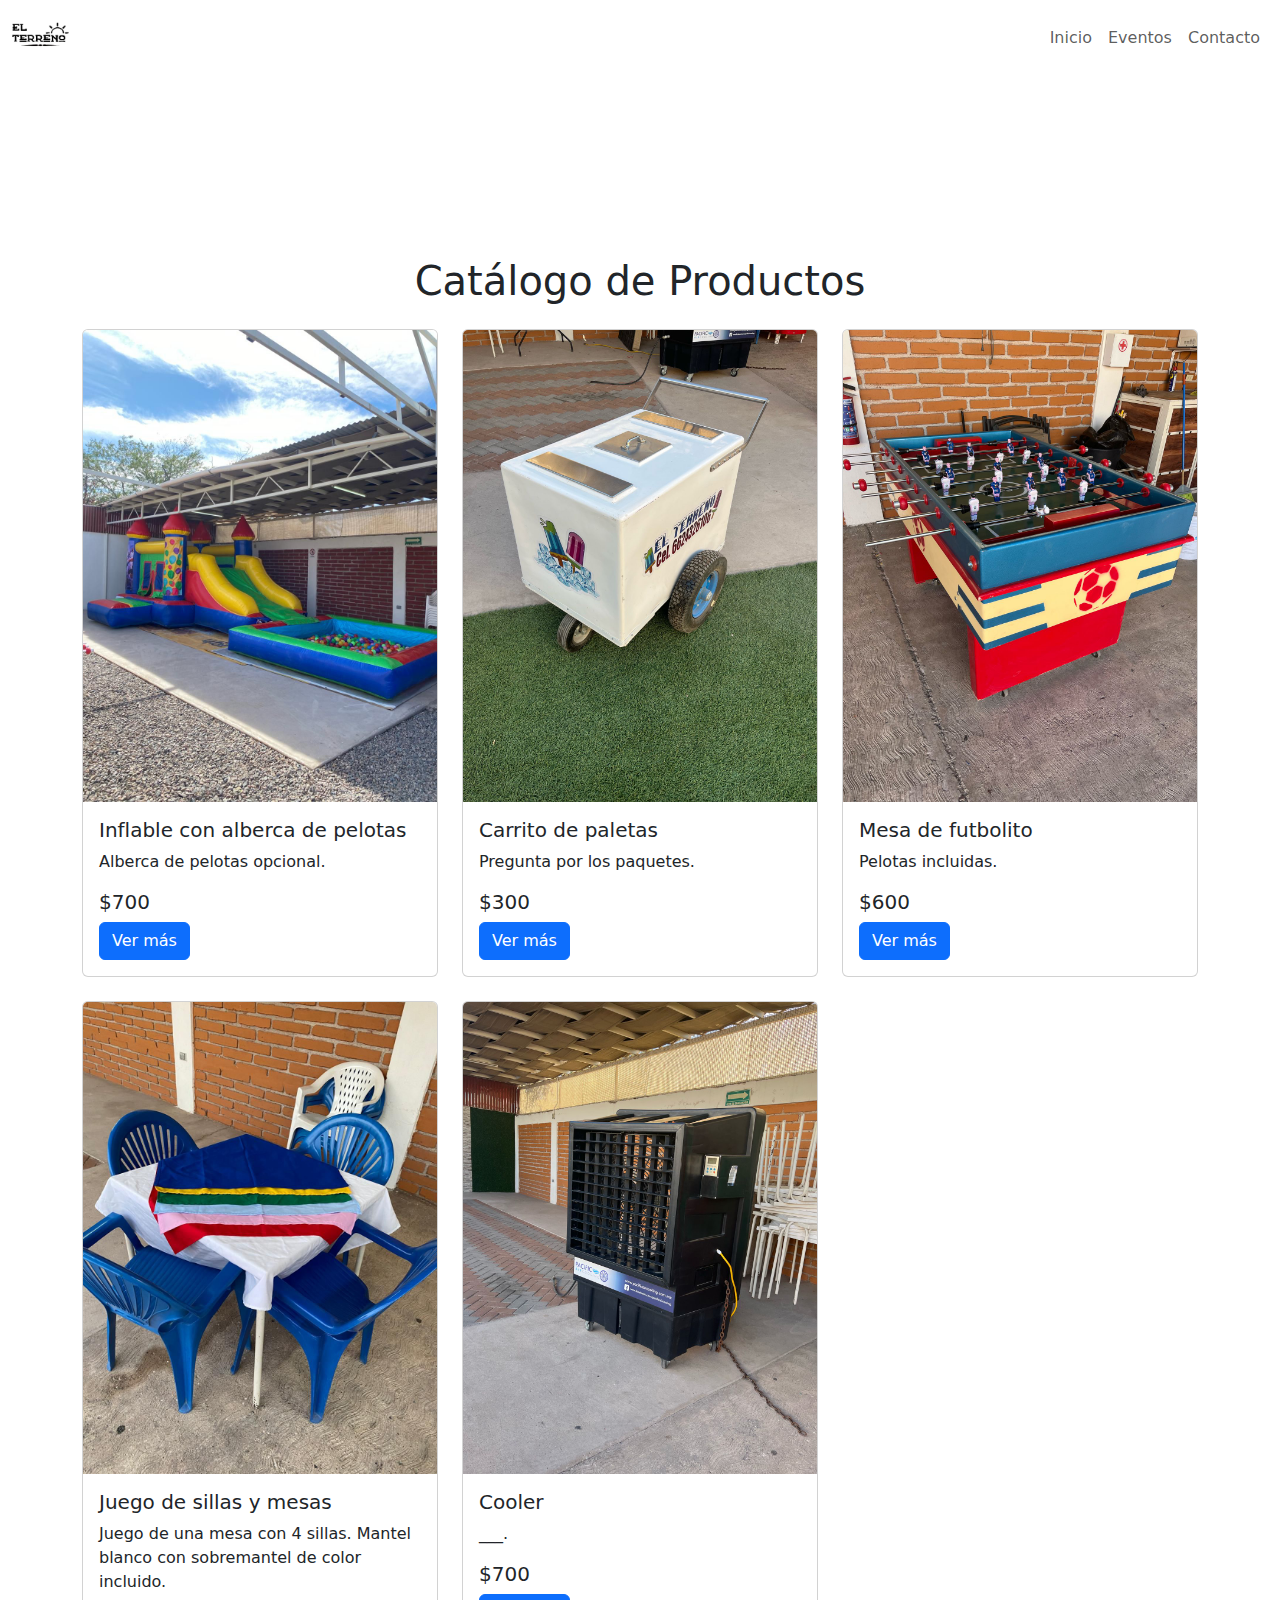
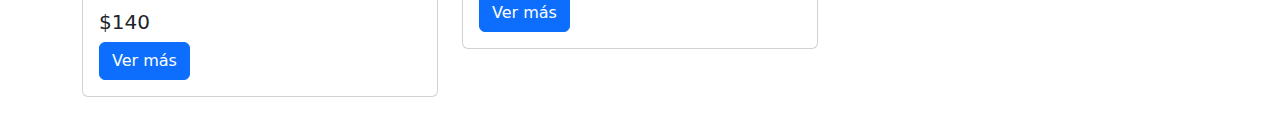
==== index.html @ bebd4e1b "sketch 1" ====
<!DOCTYPE html>
<html lang="es">
<head>
    <meta charset="UTF-8">
    <meta name="viewport" content="width=device-width, initial-scale=1.0">
    <title>El Terreno</title>
    <link href="https://cdn.jsdelivr.net/npm/bootstrap@5.3.2/dist/css/bootstrap.min.css" rel="stylesheet">
    <script src="catalogo.js"></script>
</head>
<body>

  <nav class="bg-primary navbar navbar-expand-lg navbar-light bg-white sticky-top">
    <div class="container-fluid">
      <a class="navbar-brand" href="#">
        <img src="multimedia/logo.jpg" class="img-fluid" style="max-height: 50px;">
      </a>
      <button class="navbar-toggler" type="button" data-bs-toggle="collapse" data-bs-target="#navbarNav">
        <span class="navbar-toggler-icon"></span>
      </button>
      <div class="collapse navbar-collapse" id="navbarNav">
        <ul class="navbar-nav ms-auto">
          <li class="nav-item"><a class="nav-link" href="#">Inicio</a></li>
          <li class="nav-item"><a class="nav-link" href="eventos.html">Eventos</a></li>
          <li class="nav-item"><a class="nav-link" href="contacto.html">Contacto</a></li>
        </ul>
      </div>
    </div>
  </nav>

  <div class="position-relative">
    <video autoplay loop muted playsinline class="w-100">
      <source src="multimedia/video.mp4" type="video/mp4">
      Tu navegador no soporta videos HTML5.
    </video>
    <div class="position-absolute top-50 start-50 translate-middle text-white text-center">
      <h1>Bienvenido a nuestro catálogo</h1>
      <p>Explora nuestra colección</p>
    </div>
  </div>

    <div class="container mt-4">
        <h1 class="text-center mb-4">Catálogo de Productos</h1>
        <div class="row" id="product-container"></div> <!-- JS will insert content here -->


    <script src="https://cdn.jsdelivr.net/npm/bootstrap@5.3.2/dist/js/bootstrap.bundle.min.js"></script>
</body>
</html>
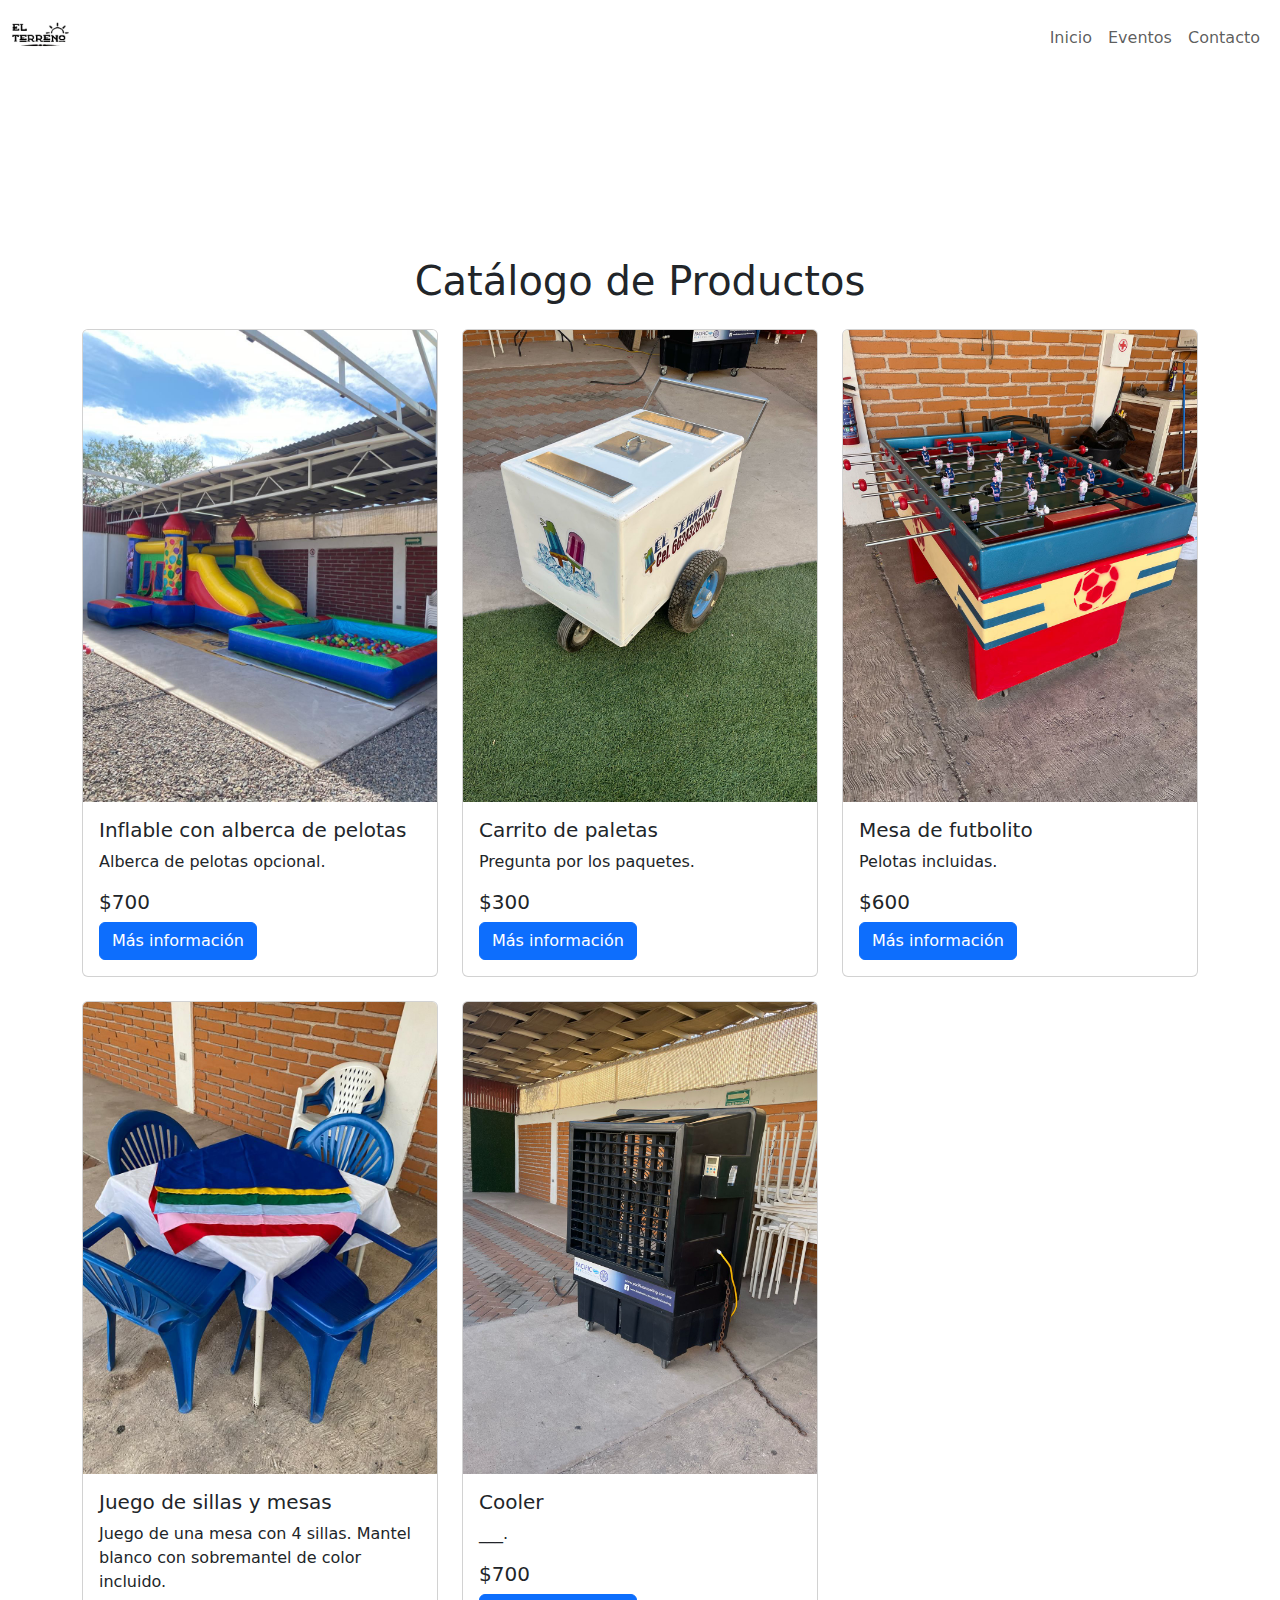
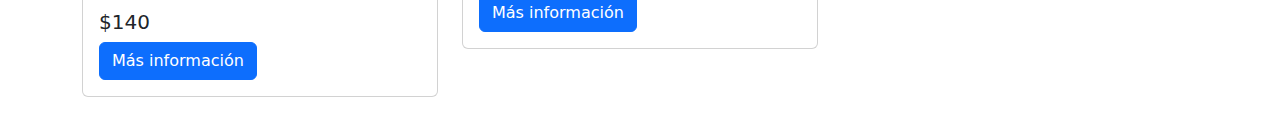
==== commit 2bc273f9: "First commit" ====
--- a/index.html
+++ b/index.html
@@ -1,48 +1,48 @@
-<!DOCTYPE html>
-<html lang="es">
-<head>
-    <meta charset="UTF-8">
-    <meta name="viewport" content="width=device-width, initial-scale=1.0">
-    <title>El Terreno</title>
-    <link href="https://cdn.jsdelivr.net/npm/bootstrap@5.3.2/dist/css/bootstrap.min.css" rel="stylesheet">
-    <script src="catalogo.js"></script>
-</head>
-<body>
-
-  <nav class="bg-primary navbar navbar-expand-lg navbar-light bg-white sticky-top">
-    <div class="container-fluid">
-      <a class="navbar-brand" href="#">
-        <img src="multimedia/logo.jpg" class="img-fluid" style="max-height: 50px;">
-      </a>
-      <button class="navbar-toggler" type="button" data-bs-toggle="collapse" data-bs-target="#navbarNav">
-        <span class="navbar-toggler-icon"></span>
-      </button>
-      <div class="collapse navbar-collapse" id="navbarNav">
-        <ul class="navbar-nav ms-auto">
-          <li class="nav-item"><a class="nav-link" href="#">Inicio</a></li>
-          <li class="nav-item"><a class="nav-link" href="eventos.html">Eventos</a></li>
-          <li class="nav-item"><a class="nav-link" href="contacto.html">Contacto</a></li>
-        </ul>
-      </div>
-    </div>
-  </nav>
-
-  <div class="position-relative">
-    <video autoplay loop muted playsinline class="w-100">
-      <source src="multimedia/video.mp4" type="video/mp4">
-      Tu navegador no soporta videos HTML5.
-    </video>
-    <div class="position-absolute top-50 start-50 translate-middle text-white text-center">
-      <h1>Bienvenido a nuestro catálogo</h1>
-      <p>Explora nuestra colección</p>
-    </div>
-  </div>
-
-    <div class="container mt-4">
-        <h1 class="text-center mb-4">Catálogo de Productos</h1>
-        <div class="row" id="product-container"></div> <!-- JS will insert content here -->
-
-
-    <script src="https://cdn.jsdelivr.net/npm/bootstrap@5.3.2/dist/js/bootstrap.bundle.min.js"></script>
-</body>
-</html>
+<!DOCTYPE html>
+<html lang="es">
+<head>
+    <meta charset="UTF-8">
+    <meta name="viewport" content="width=device-width, initial-scale=1.0">
+    <title>El Terreno</title>
+    <link href="https://cdn.jsdelivr.net/npm/bootstrap@5.3.2/dist/css/bootstrap.min.css" rel="stylesheet">
+    <script src="catalogo.js"></script>
+</head>
+<body>
+
+  <nav class="bg-primary navbar navbar-expand-lg navbar-light bg-white sticky-top">
+    <div class="container-fluid">
+      <a class="navbar-brand" href="#">
+        <img src="multimedia/logo.jpg" class="img-fluid" style="max-height: 50px;">
+      </a>
+      <button class="navbar-toggler" type="button" data-bs-toggle="collapse" data-bs-target="#navbarNav">
+        <span class="navbar-toggler-icon"></span>
+      </button>
+      <div class="collapse navbar-collapse" id="navbarNav">
+        <ul class="navbar-nav ms-auto">
+          <li class="nav-item"><a class="nav-link" href="#">Inicio</a></li>
+          <li class="nav-item"><a class="nav-link" href="eventos.html">Eventos</a></li>
+          <li class="nav-item"><a class="nav-link" href="contacto.html">Contacto</a></li>
+        </ul>
+      </div>
+    </div>
+  </nav>
+
+  <div class="position-relative">
+    <video autoplay loop muted playsinline class="w-100">
+      <source src="multimedia/video.mp4" type="video/mp4">
+      Tu navegador no soporta videos HTML5.
+    </video>
+    <div class="position-absolute top-50 start-50 translate-middle text-white text-center">
+      <h1>Bienvenido a nuestro catálogo</h1>
+      <p>Explora nuestra colección</p>
+    </div>
+  </div>
+
+    <div class="container mt-4">
+        <h1 class="text-center mb-4">Catálogo de Productos</h1>
+        <div class="row" id="product-container"></div> <!-- JS will insert content here -->
+
+
+    <script src="https://cdn.jsdelivr.net/npm/bootstrap@5.3.2/dist/js/bootstrap.bundle.min.js"></script>
+</body>
+</html>
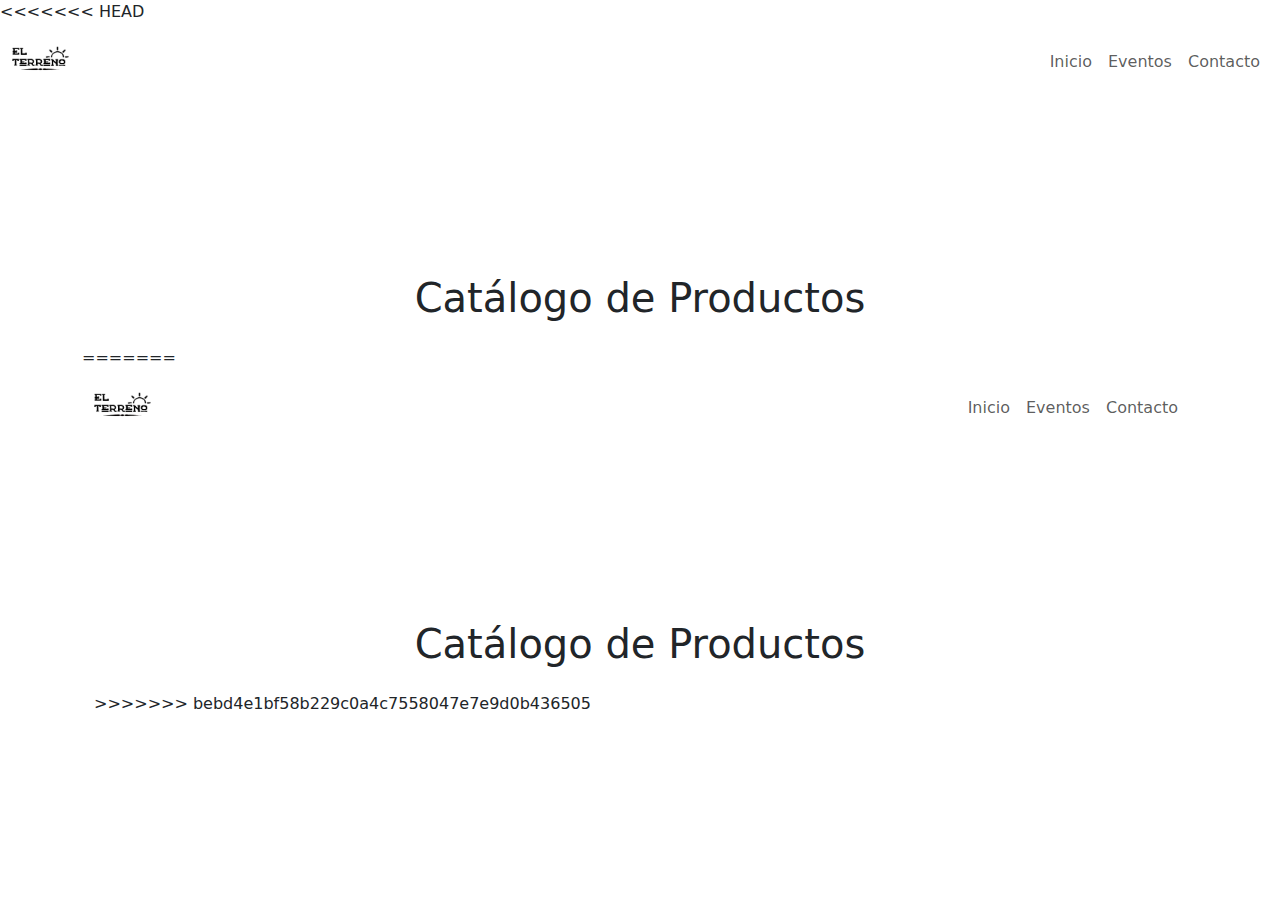
==== commit 04ab8830: "Merged remote changes" ====
--- a/index.html
+++ b/index.html
@@ -1,3 +1,4 @@
+<<<<<<< HEAD
 <!DOCTYPE html>
 <html lang="es">
 <head>
@@ -46,3 +47,53 @@
     <script src="https://cdn.jsdelivr.net/npm/bootstrap@5.3.2/dist/js/bootstrap.bundle.min.js"></script>
 </body>
 </html>
+=======
+<!DOCTYPE html>
+<html lang="es">
+<head>
+    <meta charset="UTF-8">
+    <meta name="viewport" content="width=device-width, initial-scale=1.0">
+    <title>El Terreno</title>
+    <link href="https://cdn.jsdelivr.net/npm/bootstrap@5.3.2/dist/css/bootstrap.min.css" rel="stylesheet">
+    <script src="catalogo.js"></script>
+</head>
+<body>
+
+  <nav class="bg-primary navbar navbar-expand-lg navbar-light bg-white sticky-top">
+    <div class="container-fluid">
+      <a class="navbar-brand" href="#">
+        <img src="multimedia/logo.jpg" class="img-fluid" style="max-height: 50px;">
+      </a>
+      <button class="navbar-toggler" type="button" data-bs-toggle="collapse" data-bs-target="#navbarNav">
+        <span class="navbar-toggler-icon"></span>
+      </button>
+      <div class="collapse navbar-collapse" id="navbarNav">
+        <ul class="navbar-nav ms-auto">
+          <li class="nav-item"><a class="nav-link" href="#">Inicio</a></li>
+          <li class="nav-item"><a class="nav-link" href="eventos.html">Eventos</a></li>
+          <li class="nav-item"><a class="nav-link" href="contacto.html">Contacto</a></li>
+        </ul>
+      </div>
+    </div>
+  </nav>
+
+  <div class="position-relative">
+    <video autoplay loop muted playsinline class="w-100">
+      <source src="multimedia/video.mp4" type="video/mp4">
+      Tu navegador no soporta videos HTML5.
+    </video>
+    <div class="position-absolute top-50 start-50 translate-middle text-white text-center">
+      <h1>Bienvenido a nuestro catálogo</h1>
+      <p>Explora nuestra colección</p>
+    </div>
+  </div>
+
+    <div class="container mt-4">
+        <h1 class="text-center mb-4">Catálogo de Productos</h1>
+        <div class="row" id="product-container"></div> <!-- JS will insert content here -->
+
+
+    <script src="https://cdn.jsdelivr.net/npm/bootstrap@5.3.2/dist/js/bootstrap.bundle.min.js"></script>
+</body>
+</html>
+>>>>>>> bebd4e1bf58b229c0a4c7558047e7e9d0b436505
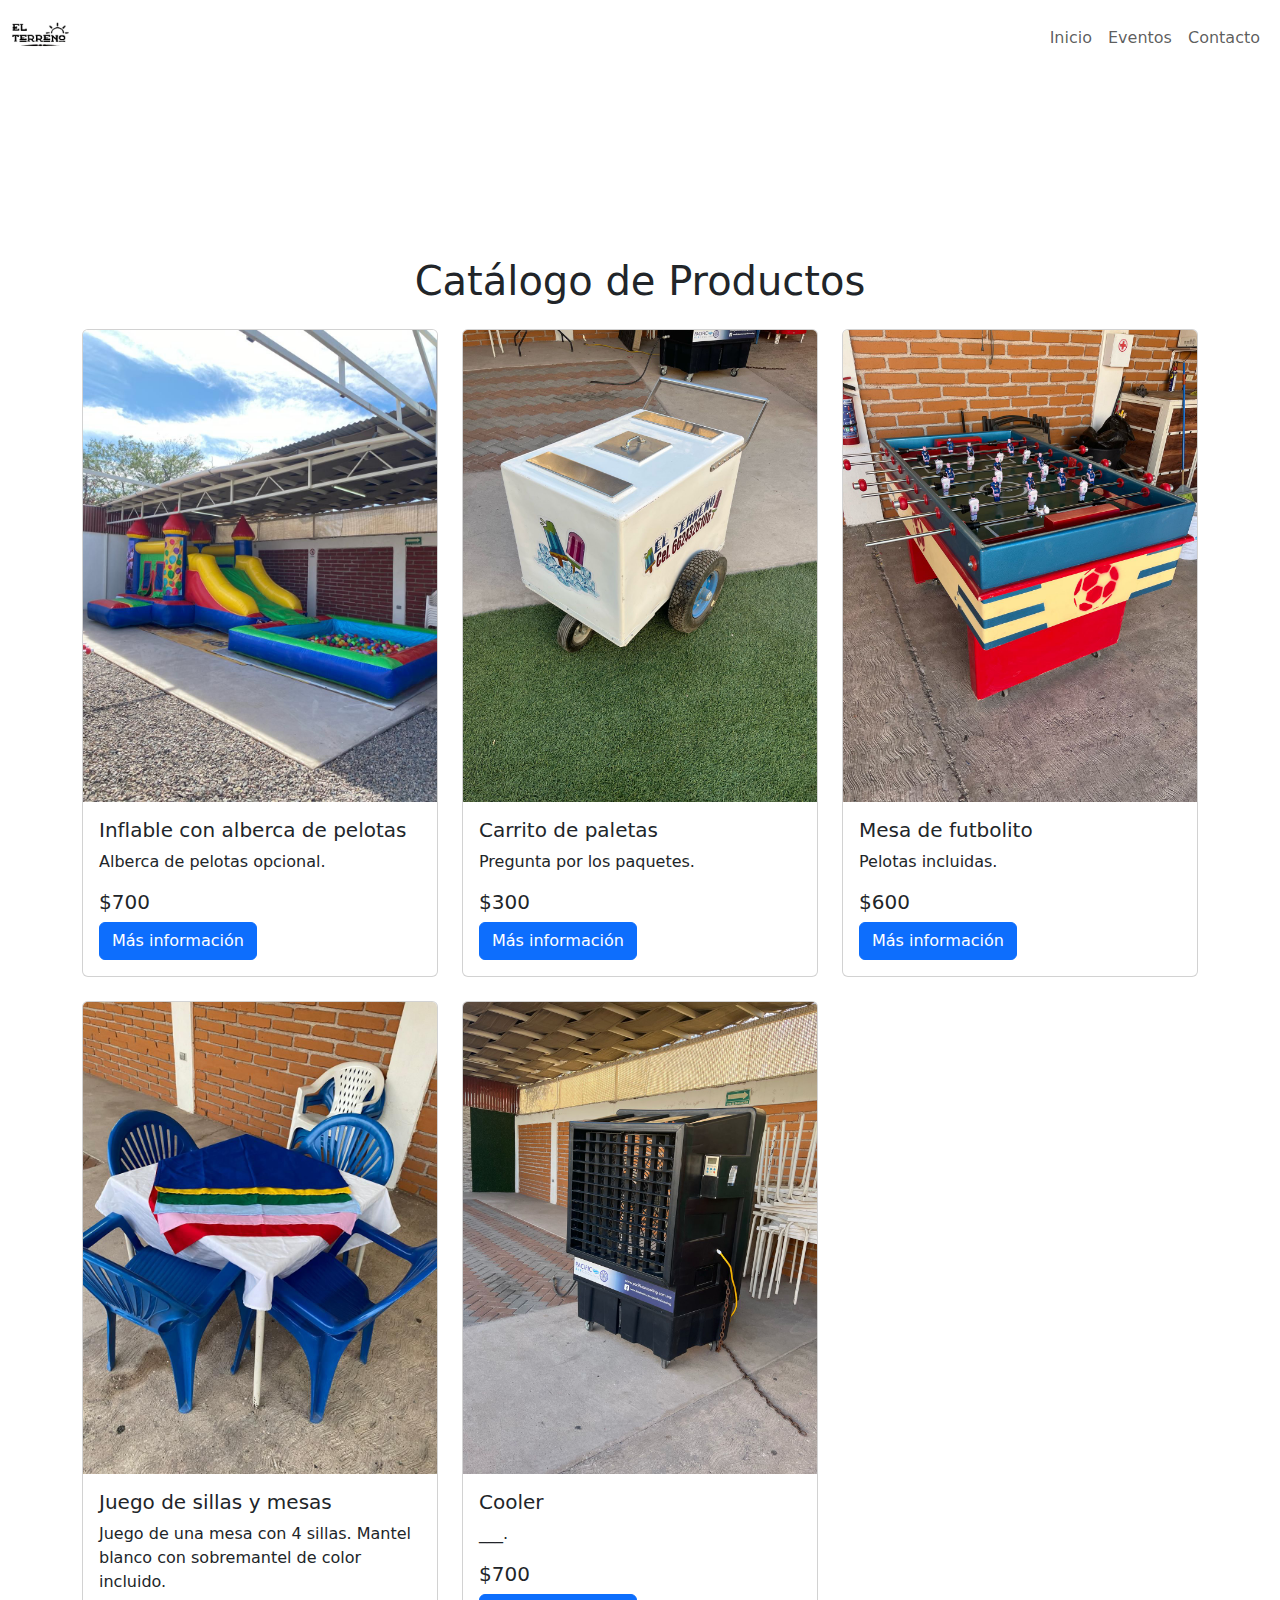
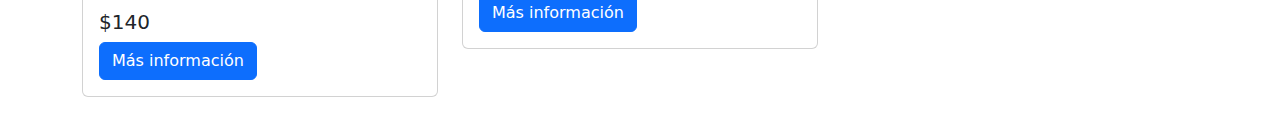
==== commit 42f9a8f1: "update files fix" ====
--- a/index.html
+++ b/index.html
@@ -1,4 +1,3 @@
-<<<<<<< HEAD
 <!DOCTYPE html>
 <html lang="es">
 <head>
@@ -47,53 +46,3 @@
     <script src="https://cdn.jsdelivr.net/npm/bootstrap@5.3.2/dist/js/bootstrap.bundle.min.js"></script>
 </body>
 </html>
-=======
-<!DOCTYPE html>
-<html lang="es">
-<head>
-    <meta charset="UTF-8">
-    <meta name="viewport" content="width=device-width, initial-scale=1.0">
-    <title>El Terreno</title>
-    <link href="https://cdn.jsdelivr.net/npm/bootstrap@5.3.2/dist/css/bootstrap.min.css" rel="stylesheet">
-    <script src="catalogo.js"></script>
-</head>
-<body>
-
-  <nav class="bg-primary navbar navbar-expand-lg navbar-light bg-white sticky-top">
-    <div class="container-fluid">
-      <a class="navbar-brand" href="#">
-        <img src="multimedia/logo.jpg" class="img-fluid" style="max-height: 50px;">
-      </a>
-      <button class="navbar-toggler" type="button" data-bs-toggle="collapse" data-bs-target="#navbarNav">
-        <span class="navbar-toggler-icon"></span>
-      </button>
-      <div class="collapse navbar-collapse" id="navbarNav">
-        <ul class="navbar-nav ms-auto">
-          <li class="nav-item"><a class="nav-link" href="#">Inicio</a></li>
-          <li class="nav-item"><a class="nav-link" href="eventos.html">Eventos</a></li>
-          <li class="nav-item"><a class="nav-link" href="contacto.html">Contacto</a></li>
-        </ul>
-      </div>
-    </div>
-  </nav>
-
-  <div class="position-relative">
-    <video autoplay loop muted playsinline class="w-100">
-      <source src="multimedia/video.mp4" type="video/mp4">
-      Tu navegador no soporta videos HTML5.
-    </video>
-    <div class="position-absolute top-50 start-50 translate-middle text-white text-center">
-      <h1>Bienvenido a nuestro catálogo</h1>
-      <p>Explora nuestra colección</p>
-    </div>
-  </div>
-
-    <div class="container mt-4">
-        <h1 class="text-center mb-4">Catálogo de Productos</h1>
-        <div class="row" id="product-container"></div> <!-- JS will insert content here -->
-
-
-    <script src="https://cdn.jsdelivr.net/npm/bootstrap@5.3.2/dist/js/bootstrap.bundle.min.js"></script>
-</body>
-</html>
->>>>>>> bebd4e1bf58b229c0a4c7558047e7e9d0b436505
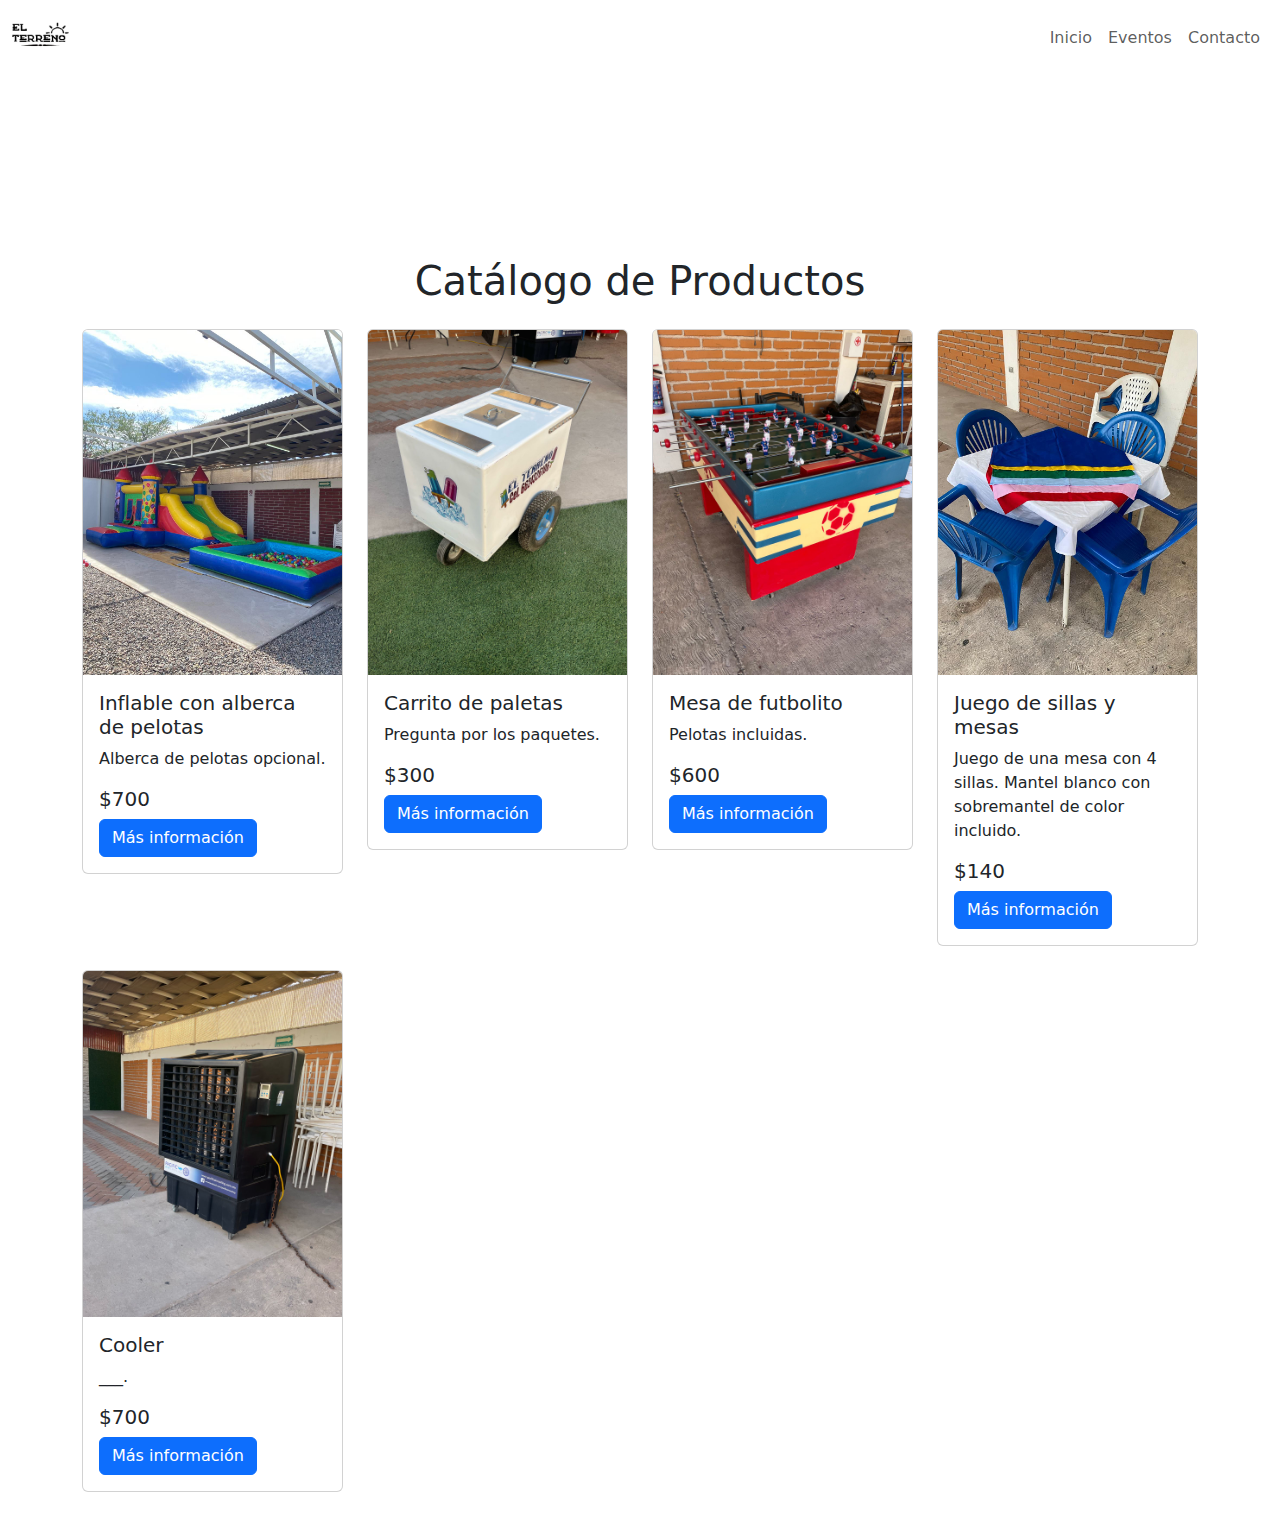
==== commit 6f589655: "changes feb 6" ====
--- a/index.html
+++ b/index.html
@@ -5,21 +5,22 @@
     <meta name="viewport" content="width=device-width, initial-scale=1.0">
     <title>El Terreno</title>
     <link href="https://cdn.jsdelivr.net/npm/bootstrap@5.3.2/dist/css/bootstrap.min.css" rel="stylesheet">
+    <script src="productos_detalles.js"></script>
     <script src="catalogo.js"></script>
 </head>
 <body>
 
   <nav class="bg-primary navbar navbar-expand-lg navbar-light bg-white sticky-top">
     <div class="container-fluid">
-      <a class="navbar-brand" href="#">
-        <img src="multimedia/logo.jpg" class="img-fluid" style="max-height: 50px;">
+      <a class="navbar-brand" href="index.html">
+        <img src="multimedia/logo.jpg" class="img-fluid" style="max-height: 50px;" >
       </a>
       <button class="navbar-toggler" type="button" data-bs-toggle="collapse" data-bs-target="#navbarNav">
         <span class="navbar-toggler-icon"></span>
       </button>
       <div class="collapse navbar-collapse" id="navbarNav">
         <ul class="navbar-nav ms-auto">
-          <li class="nav-item"><a class="nav-link" href="#">Inicio</a></li>
+          <li class="nav-item"><a class="nav-link" href="index.html">Inicio</a></li>
           <li class="nav-item"><a class="nav-link" href="eventos.html">Eventos</a></li>
           <li class="nav-item"><a class="nav-link" href="contacto.html">Contacto</a></li>
         </ul>
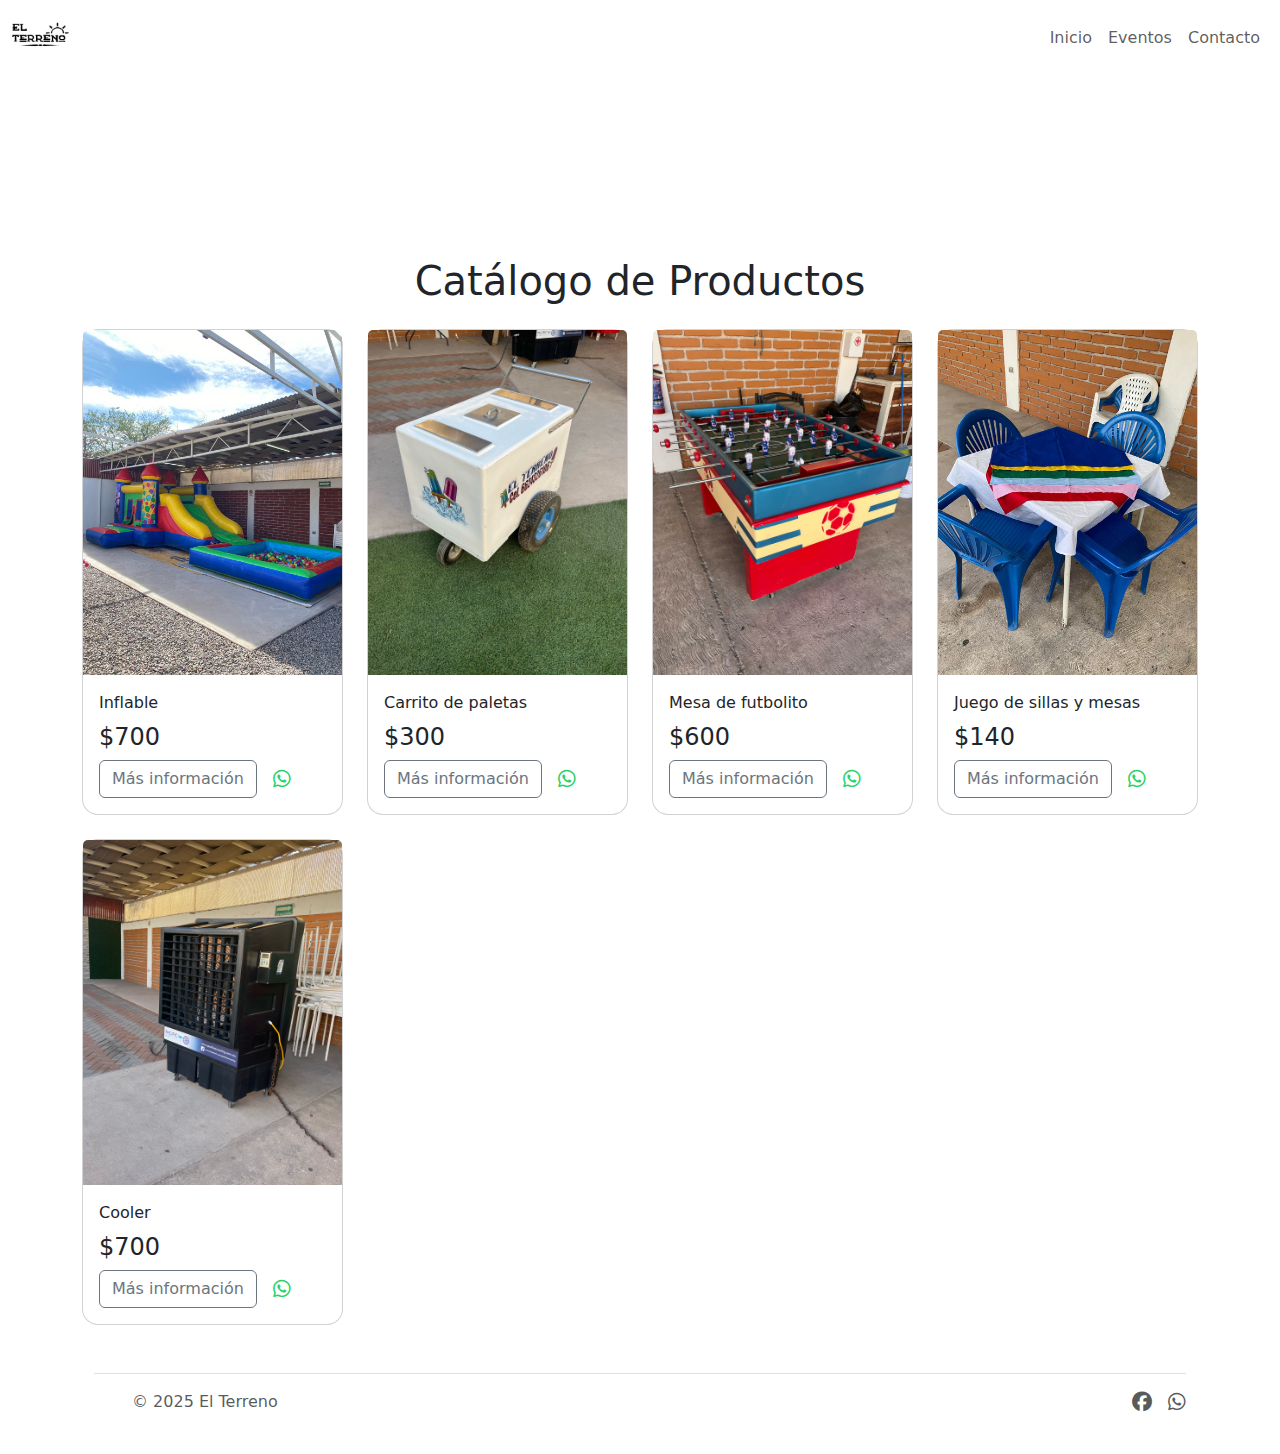
==== commit 7d309746: "fix home page" ====
--- a/index.html
+++ b/index.html
@@ -7,6 +7,7 @@
     <link href="https://cdn.jsdelivr.net/npm/bootstrap@5.3.2/dist/css/bootstrap.min.css" rel="stylesheet">
     <script src="productos_detalles.js"></script>
     <script src="catalogo.js"></script>
+    <link rel="stylesheet" href="style.css">
 </head>
 <body>
 
@@ -43,7 +44,27 @@
         <h1 class="text-center mb-4">Catálogo de Productos</h1>
         <div class="row" id="product-container"></div> <!-- JS will insert content here -->
 
+  <!-- Footer -->
+  <div class="container">
+    <footer class="d-flex flex-wrap justify-content-between align-items-center py-3 my-4 border-top">
+      <div class="col-md-4 d-flex align-items-center">
+        <a href="/" class="mb-3 me-2 mb-md-0 text-body-secondary text-decoration-none lh-1">
+          <svg class="bi" width="30" height="24"><use xlink:href="#bootstrap"/></svg>
+        </a>
+        <span class="mb-3 mb-md-0 text-body-secondary">&copy; 2025 El Terreno</span>
+      </div>
+  
+      <ul class="nav col-md-4 justify-content-end list-unstyled d-flex">
+        <li class="ms-3"><a class="text-body-secondary" href="https://www.facebook.com/eventoselterreno"><i class="fab fa-facebook fa-lg"></i></a></li>
+        <li class="ms-3"><a class="text-body-secondary" href="https://wa.me/message/EX2BGD6GL7H6K1"><i class="fab fa-whatsapp fa-lg"></i></a></li>
+      </ul>
+    </footer>
+  </div>
+
+
+  <link rel="stylesheet" href="https://cdnjs.cloudflare.com/ajax/libs/font-awesome/6.4.2/css/all.min.css">
 
     <script src="https://cdn.jsdelivr.net/npm/bootstrap@5.3.2/dist/js/bootstrap.bundle.min.js"></script>
+
 </body>
 </html>
--- a/style.css
+++ b/style.css
@@ -0,0 +1,12 @@
+
+
+.fixed-img {
+  object-fit: cover; /* Ajusta la imagen sin deformarla */
+}
+    
+.catalogo-card:hover {
+  box-shadow: 0px 4px 15px rgba(0, 0, 0, 0.2); /* Efecto de sombra */
+  /*transform: scale(1.05);  Le da un ligero aumento al pasar el mouse */
+  transition: all 0.3s ease; /* Transición suave */
+}
+
